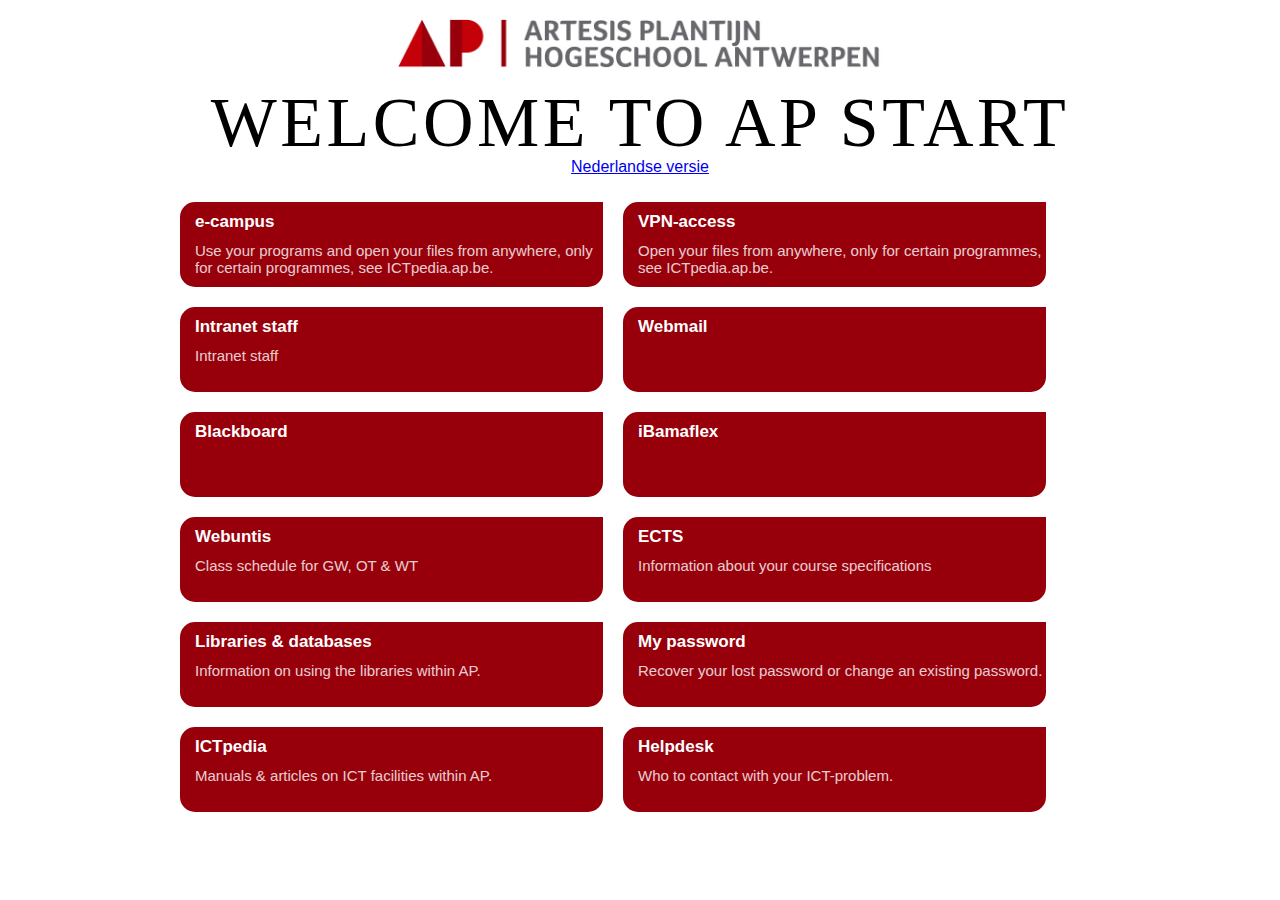
==== en/index.html @ de5fd695 "AP Site + Update 1" ====
<html>

<head>
    <meta http-equiv=Content-Type content="text/html; charset=windows-1252">
    <meta http-equiv="X-UA-Compatible" content="IE=9" />
    <title>AP START</title>
    <link rel="stylesheet" type="text/css" href="../css/style.css">
</head>

<body>
    <div class="main_title">
        <img src="../images/ap_web.jpg">
        <h1>Welcome to AP START</h1>
        <a href="../index.html">Nederlandse versie</a>
    </div>
    <div class="main_content">
        <div style="clear: both">
        </div>
        <ul>
            <li class="link">
                <a href="http://e-campus.ap.be/"><span>e-campus</span></a>
                <span>Use your programs and open your files from anywhere, only for certain programmes, see ICTpedia.ap.be.</span>
            </li>
            <li>
                <a href="http://vpn.ap.be/"><span>VPN-access</span></a>
                <span>Open your files from anywhere, only for certain programmes, see ICTpedia.ap.be.</span>
            </li>
            <li>
                <a href="https://apbe.sharepoint.com/sites/intranet-personeel/SitePages/Introductiepagina.aspx"><span>Intranet staff</span></a>
                <span>Intranet staff</span>
            </li>
            <li>
                <a href="http://webmail.ap.be/"><span>Webmail</span></a>
            </li>
            <li>
                <a href="http://blackboard.ap.be/"><span>Blackboard</span></a>
            </li>
            <li>
                <a href="http://ibamaflex.ap.be/"><span>iBamaflex</span></a>
            </li>
            <li>
                <a href="http://webuntis.ap.be/"><span>Webuntis</span></a>
                <span>Class schedule for GW, OT &amp; WT</span>
            </li>
            <li>
                <a href="http://ects.ap.be/"><span>ECTS</span></a>
                <span>Information about your course specifications</span>
            </li>
            <li>
                <a href="http://bibliotheek.ap.be/"><span>Libraries &amp; databases</span></a>
                <span>Information on using the libraries within AP.</span>
            </li>
            <li>
                <a href="http://wachtwoord.ap.be/"><span>My password</span></a>
                <span>Recover your lost password or change an existing password.</span>
            </li>
            <li>
                <a href="http://ictpedia.ap.be/"><span>ICTpedia</span></a>
                <span>Manuals &amp; articles on ICT facilities within AP.</span>
            </li>
            <li>
                <a href="http://ictpedia.ap.be/index.php/Contact"><span>Helpdesk</span></a>
                <span>Who to contact with your ICT-problem.</span>
            </li>
        </ul>
        </ul>
    </div>

    <br>
    <br>
    <br>
</body>

</html>
---- css/style.css ----
@font-face {
  font-family: 'museo';
  src: url(../fonts/MuseoSans_500-webfont.eot);
  src: url(../fonts/MuseoSans_500-webfontd41d.eot?#iefix) format('embedded-opentype'), url(../fonts/MuseoSans_500-webfont.woff) format('woff'), url(../fonts/MuseoSans_500-webfont.ttf) format('truetype'), url(../fonts/MuseoSans_500-webfont.svg#museo_sans_500regular) format('svg');
  font-weight:normal;
  font-style:normal;
}

@font-face {
  font-family: 'LeagueGothic';
  src: url(../fonts/League_Gothic-webfont.eot);
  src: url(../fonts/League_Gothic-webfontd41d.eot?#iefix) format('embedded-opentype'),url(../fonts/League_Gothic-webfont.woff) format('woff'),url(../fonts/League_Gothic-webfont.ttf) format('truetype'),url(../fonts/League_Gothic-webfont.svg#LeagueGothicRegular) format('svg');
  font-weight:normal;
  font-style:normal;
}

body {
  margin-left: auto;
  margin-right: auto;
  width: 1020px;
  font-family: museo, arial, sans-serif;
}

.rssfeed{
  height: auto;
}

.ddbox{
  height: auto;
}


.bbcclass{
  display: none;
  width: 830px;
  height: auto;
  margin-left: 48px;
  margin-right: 25px;
  margin-top: 10px;
  padding-left: 15px;
  padding-right: 15px;
  padding-top: 5px;
  pading-bottom: 5px;
  //background-color: #F5F3B3;
  border:3px solid #97000B;
  border-bottom-left-radius: 15px;
  border-top-left-radius: 15px;
  border-bottom-right-radius: 15px;
  padding-bottom: 5px;
  font-size: 80%;
}

.rssclass{
  display: none;
  width: 829px;
  height: auto;
  margin-left: 48px;
  margin-right: 26px;
  padding-left: 15px;
  padding-right: 15px;
  padding-top: 5px;
  pading-bottom: 5px;
  //background-color: #F5F3B3;
  border:3px solid #97000B;
  border-bottom-left-radius: 15px;
  border-top-left-radius: 15px;
  border-bottom-right-radius: 15px;
  padding-bottom: 5px;
  font-size: 80%;
}


.rsstitle a{ /*shared class for all title elements in an RSS feed*/
  font-weight: bold;
  color: #97000B;
  font-size: 100%;
  text-decoration: none;
}


.rssdate{ /*shared class for all date elements in an RSS feed*/
  color: #00F;
  font-size: 5%;
}

.rssdescription{ /*shared class for all description elements in an RSS feed*/
}

div.main_content{
  width: 100%;
  text-align:
  padding-bottom: 10px;
}

div.main_title {
  text-align: center;
}

div.main_title img {
  margin-left: auto;
  margin-right: auto;
  display: block;
  padding: 10px;
  height: 50px;
}

div.main_content ul {
  list-style: none;
  width: 100%;
  clear: both;
  padding-bottom: 10px;
}

div.main_content li {
  background: #97000B; /* left bottom repeat-x; */
  float: left;
  width: 40%;
  display: block;
  font-size: 17px;
  height: 85px;
  border-bottom-left-radius: 15px;
  border-top-left-radius: 15px;
  border-bottom-right-radius: 15px;
  margin: 10px;
  padding-left: 15px;
  text-align: left;
  cursor: pointer;
}

div.main_content li * {
  color: #fff;
}

div.main_content li a {
  display: table;
  margin: 10px 0;
  padding: 0;
  width: 100%;
  text-decoration: none;
}

div.main_content li a span {
  padding-right: 15%;
  vertical-align: middle;
  font-size: 17px;
  font-weight: bold;
  opacity: 1;
}

div.main_content li span {
  opacity: 0.8;
  font-size: 15px;
}

h1 {
  font-size: 70px;
  color: #000;
  text-shadow: none;
  font-family: LeagueGothic;
  font-weight: normal;
  letter-spacing: 0.05em;
  line-height: 1em;
  text-transform: uppercase;
  margin-top: 10px;
  margin-bottom: 0px;
  text-align: center;
}

h2 {
  font-size: 45px;
  color: #000;
  text-shadow: none;
  font-family: LeagueGothic;
  font-weight: normal;
  letter-spacing: 0.05em;
  line-height: 1em;
  text-transform: uppercase;
  margin-top: 10px;
  margin-bottom: 0px;
  text-align: center;
  padding-top: 20px;
}

h3 {
  font-size: 15px;
  color: #000;
  text-shadow: none;
  font-family: museo;
  font-weight: normal;
  letter-spacing: 0.05em;
  line-height: 1em;
  margin-top: 10px;
  margin-bottom: 0px;
}
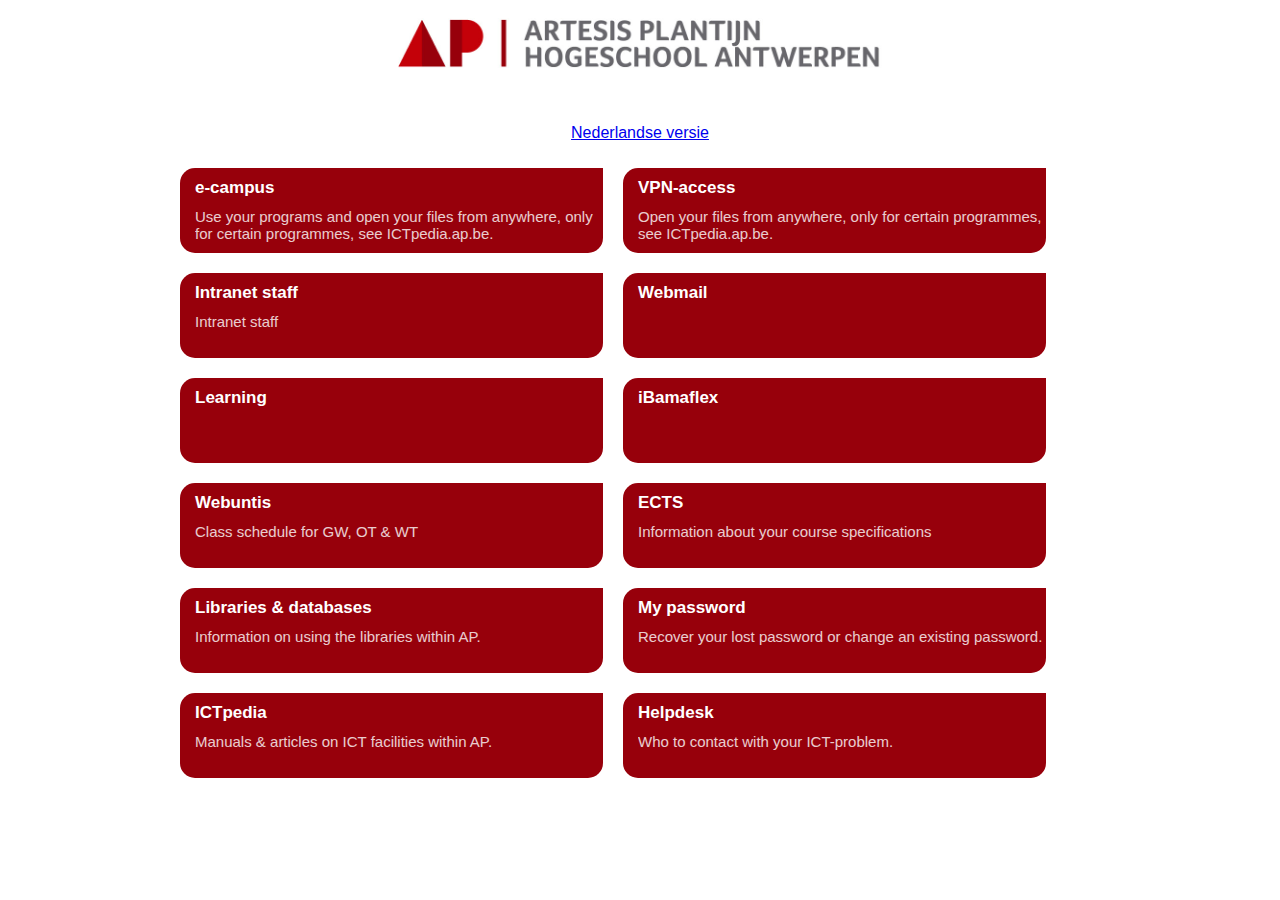
==== commit 81db2d86: "AP Site + Update 2" ====
--- a/en/index.html
+++ b/en/index.html
@@ -10,7 +10,9 @@
 <body>
     <div class="main_title">
         <img src="../images/ap_web.jpg">
-        <h1>Welcome to AP START</h1>
+        <br/>
+        <br/>
+        <h1></h1>
         <a href="../index.html">Nederlandse versie</a>
     </div>
     <div class="main_content">
@@ -33,7 +35,7 @@
                 <a href="http://webmail.ap.be/"><span>Webmail</span></a>
             </li>
             <li>
-                <a href="http://blackboard.ap.be/"><span>Blackboard</span></a>
+                <a href="http://learning.ap.be/"><span>Learning</span></a>
             </li>
             <li>
                 <a href="http://ibamaflex.ap.be/"><span>iBamaflex</span></a>
